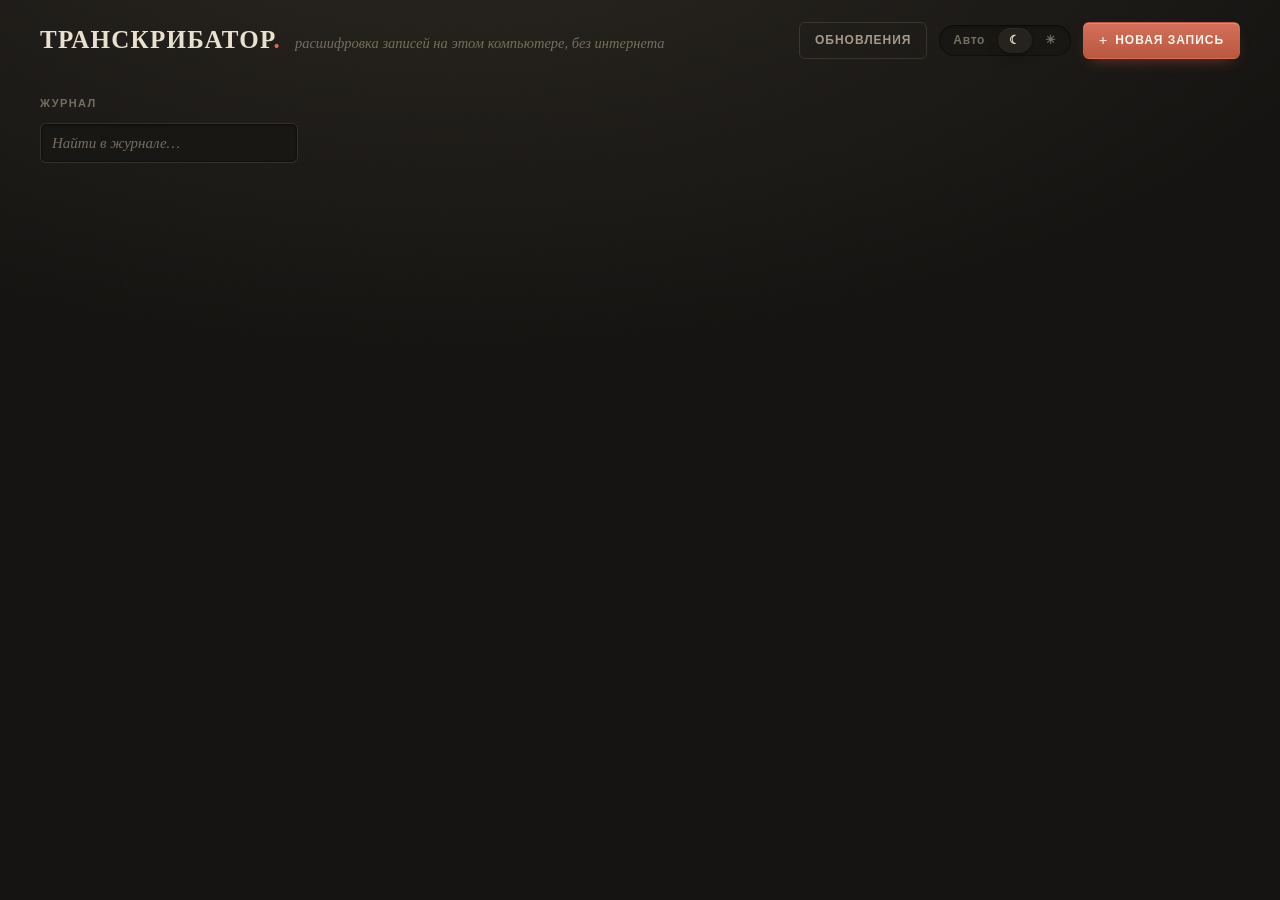
==== app/static/index.html @ 03e6bcd9 "Транскрибатор 1.0 Локальная расшифровка аудио на русском с разделением по говорящим.  - Распознавани" ====
<!doctype html>
<html lang="ru" data-default-theme="dark">
<head>
<meta charset="utf-8">
<meta name="viewport" content="width=device-width, initial-scale=1">
<title>Транскрибатор</title>
<link rel="icon" href="data:image/svg+xml,<svg xmlns='http://www.w3.org/2000/svg' viewBox='0 0 32 32'><rect width='32' height='32' fill='%231f1d19' rx='6'/><text x='16' y='24' font-family='PT Serif,Georgia,serif' font-size='22' font-weight='700' text-anchor='middle' fill='%23d2c9b6'>Т</text><rect x='6' y='27' width='20' height='2' fill='%23d4705a'/></svg>">
<script src="theme.js"></script>
<link rel="stylesheet" href="stenogramma.css">
<style>
/* Стили приложения «Транскрибатор». Общие токены и компоненты — в stenogramma.css (docs/STYLE.md). */
:root { --aside-w: 290px; --layout-pad-l: 18px; --layout-gap: 8px; }

/* ---------- шапка ---------- */
.masthead {
  position: relative; z-index: 2;
  display: flex; align-items: center; justify-content: space-between; gap: 14px; flex-wrap: wrap;
  padding: 22px 40px 18px;
}
.wordmark { display: flex; align-items: baseline; gap: 14px; flex-wrap: wrap; min-width: 0; }
.wordmark b {
  font-family: var(--serif-display); font-weight: 700; font-size: 25px; line-height: 1;
  letter-spacing: .05em; text-transform: uppercase; color: var(--ink-strong);
}
.wordmark b i { font-style: normal; color: var(--accent); }
.wordmark span { color: var(--ink-3); font-style: italic; font-size: 14.5px; }
.mast-actions { display: flex; gap: 12px; align-items: center; flex-wrap: wrap; }

/* ---------- раскладка ---------- */
.layout { position: relative; z-index: 1; display: grid; grid-template-columns: var(--aside-w) minmax(0, 1fr); gap: var(--layout-gap); padding: 0 28px 40px var(--layout-pad-l); }
.layout > * { min-width: 0; }
aside { padding: 14px 10px 30px 22px; position: sticky; top: 0; align-self: start; max-height: 100vh; overflow-y: auto; }
main { padding: 0 0 60px; }
.wrap {
  max-width: var(--measure);
  /* центр листа — по центру экрана, а не правой колонки; если места мало — сразу за журналом */
  margin-left: max(0px, min(calc(50vw - var(--layout-pad-l) - var(--aside-w) - var(--layout-gap) - var(--measure) / 2), calc(100% - var(--measure))));
  margin-right: auto;
}

/* ---------- журнал ---------- */
.aside-head { display: flex; justify-content: space-between; align-items: baseline; margin: 4px 0 10px; color: var(--ink-3); }
.search { width: 100%; padding: 7px 11px; font-size: 15px; margin-bottom: 12px; }
.history-empty { color: var(--ink-3); font-style: italic; padding: 12px 4px; }
.entry {
  display: grid; grid-template-columns: 26px minmax(0, 1fr); gap: 0 6px; width: 100%;
  text-align: left; background: none; border: 1px solid transparent; border-radius: var(--r-sm);
  padding: 9px 10px 9px 8px; margin-bottom: 3px; position: relative; color: var(--ink);
  transition: background .15s, box-shadow .15s;
}
.entry:hover { background: var(--hl); }
.entry .no { font-family: var(--mono); font-size: 11.5px; color: var(--ink-3); padding-top: 3px; }
.entry .t { font-size: 15px; line-height: 1.3; white-space: nowrap; overflow: hidden; text-overflow: ellipsis; color: var(--ink); }
.entry .m { grid-column: 2; font-family: var(--sans); font-size: 12px; color: var(--ink-3); margin-top: 2px; white-space: nowrap; overflow: hidden; text-overflow: ellipsis; }
.entry.active { background: var(--sheet); border-color: var(--rule); box-shadow: var(--shadow-raised); }
.entry.active .no { color: var(--accent); }
.entry.active .t { color: var(--ink-strong); font-weight: 700; }
.entry .m .st-err { color: var(--accent); }
.entry .m .st-run { color: var(--ink-2); }
.entry .groove { grid-column: 2; height: 3px; margin-top: 7px; }

/* ---------- приём файлов ---------- */
.drop {
  border: 1.5px dashed var(--rule-2); border-radius: var(--r); background: var(--sunken); box-shadow: var(--shadow-inset);
  padding: 40px 28px 36px; cursor: pointer; text-align: center; transition: border-color .15s, background .15s;
}
.drop:hover, .drop.over { border-color: color-mix(in srgb, var(--accent) 55%, transparent); background: color-mix(in srgb, var(--sunken) 100%, var(--accent) 5%); }
.drop .big { font-family: var(--serif-display); font-size: 22px; line-height: 1.25; color: var(--ink-strong); }
.drop .big em { color: var(--accent); font-style: italic; }
.drop .formats { font-family: var(--mono); font-size: 12px; color: var(--ink-3); margin-top: 10px; }
.files { list-style: none; margin: 0; padding: 0; }
.files li { display: grid; grid-template-columns: 22px minmax(0, 1fr) auto auto; gap: 10px; align-items: baseline; border-bottom: 1px solid var(--rule); padding: 9px 4px; }
.files li .i { font-family: var(--mono); font-size: 12px; color: var(--accent); }
.files li .n { overflow: hidden; text-overflow: ellipsis; white-space: nowrap; }
.files li .s { font-family: var(--mono); font-size: 12px; color: var(--ink-3); }
.files li button { border: 0; background: none; color: var(--ink-3); font-size: 20px; line-height: 1; padding: 0 2px; }
.files li button:hover { color: var(--accent); }
.form { display: grid; grid-template-columns: repeat(3, minmax(0, 1fr)); gap: 18px; margin: 28px 0 10px; }
.go-row { display: flex; gap: 18px; align-items: center; flex-wrap: wrap; margin-top: 26px; }
.go-row .groove { flex: 1; min-width: 160px; }

/* ---------- документ ---------- */
.title-input {
  width: 100%; border: 0; border-bottom: 1px dashed transparent; background: none; outline: none; padding: 0 0 2px;
  font-family: var(--serif-display); font-size: 33px; font-weight: 700; line-height: 1.18; color: var(--ink-strong);
  text-overflow: ellipsis; border-radius: 0;
}
.title-input:hover { border-bottom-color: var(--rule-2); }
.title-input:focus { border-bottom-color: color-mix(in srgb, var(--accent) 60%, transparent); }
.meta { display: flex; flex-wrap: wrap; gap: 2px 0; margin: 10px 0 22px; color: var(--ink-3); font-family: var(--sans); font-size: 13px; }
.meta span { overflow-wrap: anywhere; }
.meta span + span::before { content: "·"; margin: 0 9px; opacity: .7; }
.toolbar { display: flex; flex-wrap: wrap; gap: 10px 12px; align-items: center; padding: 0 0 16px; border-bottom: 1px solid var(--rule); }
.grow { flex: 1; }
.confirm { display: inline-flex; flex-wrap: wrap; gap: 8px; align-items: center; color: var(--accent); font-style: italic; }

/* плеер — отдельная плашка */
.player {
  position: sticky; top: 12px; z-index: 5; margin: 18px 0 6px;
  display: grid; grid-template-columns: auto auto minmax(0, 1fr); gap: 14px; align-items: center;
  padding: 10px 16px 10px 10px; border-radius: var(--r);
  background: color-mix(in srgb, var(--sheet-2) 92%, transparent);
  -webkit-backdrop-filter: blur(8px); backdrop-filter: blur(8px);
  border: 1px solid var(--rule); box-shadow: var(--shadow-raised);
}
.play {
  width: 36px; height: 36px; border-radius: 50%; padding: 0; display: grid; place-items: center;
  border: 0; color: var(--on-accent); background: linear-gradient(180deg, var(--accent), var(--accent-2));
  box-shadow: 0 1px 0 rgba(255, 255, 255, .2) inset, 0 4px 10px -4px rgba(0, 0, 0, .5);
}
.play:hover { filter: brightness(1.08); }
.play svg { display: block; transform: translateX(1px); }
.ptime { font-family: var(--mono); font-size: 12.5px; color: var(--ink-2); white-space: nowrap; }
.track { position: relative; height: 22px; cursor: pointer; touch-action: none; }
.track .groove { position: absolute; left: 0; right: 0; top: calc(50% - 3px); }
.track .groove > .fill { transition: none; }
.track .head {
  position: absolute; top: calc(50% - 7px); width: 14px; height: 14px; border-radius: 50%; left: 0; transform: translateX(-7px);
  background: var(--ink-strong); box-shadow: 0 1px 4px rgba(0, 0, 0, .45);
}

/* действующие лица */
.cast { margin: 16px 0 6px; padding: 16px 18px; }
.cast > .smallcaps { color: var(--ink-3); margin-bottom: 10px; }
.cast-list { display: flex; flex-wrap: wrap; gap: 8px 10px; }
.person .mark { font-family: var(--mono); font-size: 11.5px; font-weight: 700; flex: 0 0 auto; }
.person input {
  border: 0; border-bottom: 1px dotted transparent; background: none; outline: none; padding: 0;
  font-family: var(--sans); font-weight: 700; font-size: 12.5px; letter-spacing: .08em; text-transform: uppercase;
  min-width: 0; max-width: 100%; text-overflow: ellipsis; border-radius: 0; color: inherit;
}
.person input::placeholder { color: inherit; opacity: .85; }
.person input:hover { border-bottom-color: currentColor; }
.person input:focus { border-bottom: 1px solid currentColor; }
.person .share { font-family: var(--mono); font-size: 11px; color: var(--ink-3); white-space: nowrap; flex: 0 0 auto; }
.cast-foot { display: flex; flex-wrap: wrap; gap: 10px 18px; align-items: center; justify-content: space-between; margin-top: 14px; }
.cast-foot .note { font-size: 13.5px; }
.recount { display: inline-flex; flex-wrap: wrap; gap: 8px; align-items: center; font-family: var(--sans); font-size: 13.5px; color: var(--ink-2); }
.recount select.control { padding: 4px 24px 4px 9px; font-family: var(--mono); font-size: 13px; background-position: calc(100% - 13px) 55%, calc(100% - 9px) 55%; background-size: 4px 4px; }

/* протокол */
.transcript { padding-top: 10px; }
.turn { display: grid; grid-template-columns: 70px minmax(0, 1fr); gap: 0 18px; padding: 12px 12px 12px 0; margin: 0 -12px; border-radius: var(--r-sm); position: relative; transition: background .2s; }
.turn + .turn { box-shadow: 0 -1px 0 var(--rule); }
.turn:hover { background: var(--hl); }
.turn time { font-family: var(--mono); font-size: 12px; color: var(--ink-3); padding-top: 5px; cursor: pointer; text-align: right; white-space: nowrap; }
.turn time:hover { color: var(--accent); }
.turn .who { font-family: var(--sans); font-weight: 700; font-size: 11.5px; letter-spacing: .12em; text-transform: uppercase; margin-bottom: 3px; overflow-wrap: anywhere; }
.turn .txt { font-size: 17px; line-height: 1.66; white-space: pre-wrap; overflow-wrap: anywhere; color: var(--ink); }
.turn.playing { background: var(--accent-soft); box-shadow: none; }
.turn.playing + .turn { box-shadow: none; }
.turn.playing time { color: var(--accent); }
.no-ts .turn { grid-template-columns: minmax(0, 1fr); padding-left: 12px; }
.no-ts .turn time { display: none; }
.empty { color: var(--ink-3); font-style: italic; padding: 24px 0; }

/* состояние обработки */
.status { padding: 26px 0 6px; border-top: 1px solid var(--rule); }
.status .stage { font-family: var(--serif-display); font-size: 24px; color: var(--ink-strong); }
.status .pct { font-family: var(--mono); font-size: 40px; line-height: 1; color: var(--accent); margin: 18px 0 14px; }
.status .groove { height: 8px; max-width: 520px; }
.status .hint { font-style: italic; color: var(--ink-3); margin-top: 14px; }
.status .err { font-family: var(--mono); font-size: 13px; color: var(--accent); white-space: pre-wrap; overflow-wrap: anywhere; border-radius: var(--r-sm); background: var(--accent-soft); padding: 10px 14px; margin: 16px 0; }

/* ---------- окно обновлений ---------- */
.upd-version { font-family: var(--sans); font-size: 13px; color: var(--ink-3); margin-top: 6px; overflow-wrap: anywhere; }
.upd-summary { font-family: var(--sans); font-size: 13.5px; color: var(--ink-2); margin: 6px 0 12px; }
.changes { list-style: none; margin: 0; padding: 0; }
.changes li { padding: 12px 0; border-top: 1px solid var(--rule); }
.changes li:first-child { border-top: 0; }
.changes .c-subj { color: var(--ink-strong); font-weight: 700; overflow-wrap: anywhere; }
.changes .c-meta { font-family: var(--mono); font-size: 11.5px; color: var(--ink-3); margin-top: 2px; }
.changes .c-body { color: var(--ink-2); font-size: 15px; white-space: pre-wrap; overflow-wrap: anywhere; margin-top: 6px; }
.upd-state { font-style: italic; color: var(--ink-2); padding: 10px 0; }
.upd-state.big { font-family: var(--serif-display); font-style: normal; font-size: 20px; color: var(--ink-strong); }

/* ---------- узкие экраны ---------- */
@media (max-width: 900px) {
  .masthead { padding: 16px 16px 12px; }
  .wordmark b { font-size: 21px; }
  .layout { grid-template-columns: minmax(0, 1fr); gap: 4px; padding: 0 10px 30px; }
  aside { position: static; padding: 6px 6px 10px; max-height: 36vh; overflow-y: auto; }
  .wrap { margin: 0 auto; }
  .title-input { font-size: 25px; }
  .form { grid-template-columns: minmax(0, 1fr); gap: 14px; }
  .turn { grid-template-columns: 52px minmax(0, 1fr); gap: 0 12px; }
  .turn .txt { font-size: 16px; }
  .player { top: 6px; padding: 8px 12px 8px 8px; gap: 10px; }
  .cast { padding: 14px 12px; }
}
</style>
</head>
<body>
<header class="masthead">
  <div class="wordmark">
    <b>Транскрибатор<i>.</i></b>
    <span>расшифровка записей на этом компьютере, без интернета</span>
  </div>
  <div class="mast-actions">
    <button class="btn quiet" id="updBtn" title="Проверить обновления">Обновления<span class="dot" id="updDot" hidden></span></button>
    <div class="theme-switch" role="group" aria-label="Тема оформления"><button data-theme-set="auto" title="Как в системе">Авто</button><button data-theme-set="dark" title="Тёмная тема">☾</button><button data-theme-set="light" title="Светлая тема">☀</button></div>
    <button class="btn solid" id="newBtn"><span class="arrow">+</span>Новая запись</button>
  </div>
</header>
<div class="layout">
  <aside>
    <div class="aside-head"><span class="smallcaps">Журнал</span><span class="mono" id="count" style="font-size:12px"></span></div>
    <input class="search control" id="search" placeholder="Найти в журнале…">
    <div id="history"></div>
  </aside>
  <main id="main"></main>
</div>
<div class="toast" id="toast"></div>
<div class="modal-backdrop" id="updModal" hidden>
  <div class="modal" role="dialog" aria-modal="true" aria-labelledby="updTitle">
    <div class="modal-head"><div class="kicker smallcaps">Обновление приложения</div><h2 id="updTitle">Что нового</h2><div class="upd-version" id="updVersion"></div></div>
    <div class="modal-body" id="updBody"></div>
    <div class="modal-foot" id="updFoot"></div>
  </div>
</div>

<script>
const $ = (s, el = document) => el.querySelector(s);
const esc = s => String(s ?? "").replace(/[&<>"']/g, c => ({"&":"&amp;","<":"&lt;",">":"&gt;",'"':"&quot;","'":"&#39;"}[c]));
const COLORS = n => `var(--c${((n - 1) % 8) + 1})`;
const state = { jobs: [], current: null, job: null, files: [], showTs: true, showSpk: true, config: null };

/* ошибки JavaScript отправляем в серверный лог (data/logs/app.log) */
function reportError(message, source, stack) {
  try { fetch("/api/client-log", { method: "POST", headers: { "Content-Type": "application/json" }, body: JSON.stringify({ message: String(message), source: source || location.href, stack: stack || "" }) }); } catch {}
}
window.addEventListener("error", e => reportError(e.message, `${e.filename}:${e.lineno}:${e.colno}`, e.error?.stack));
window.addEventListener("unhandledrejection", e => reportError(e.reason?.message || e.reason, "promise", e.reason?.stack));

/* ---------------- форматирование ---------------- */
function fmtTime(sec) {
  sec = Math.floor(sec || 0);
  const h = Math.floor(sec / 3600), m = Math.floor(sec % 3600 / 60), s = sec % 60;
  const p = n => String(n).padStart(2, "0");
  return h ? `${h}:${p(m)}:${p(s)}` : `${p(m)}:${p(s)}`;
}
function fmtDur(sec) {
  if (!sec) return "";
  const m = Math.round(sec / 60);
  if (sec < 60) return `${Math.round(sec)} с`;
  return m < 60 ? `${m} мин` : `${Math.floor(m / 60)} ч ${m % 60} мин`;
}
function fmtDate(ts) {
  const d = new Date(ts * 1000), now = new Date();
  const time = d.toLocaleTimeString("ru-RU", { hour: "2-digit", minute: "2-digit" });
  if (d.toDateString() === now.toDateString()) return `сегодня, ${time}`;
  return d.toLocaleDateString("ru-RU", { day: "numeric", month: "short", year: d.getFullYear() === now.getFullYear() ? undefined : "numeric" }) + `, ${time}`;
}
function plural(n, one, few, many) {
  const m10 = n % 10, m100 = n % 100;
  if (m10 === 1 && m100 !== 11) return one;
  if (m10 >= 2 && m10 <= 4 && (m100 < 12 || m100 > 14)) return few;
  return many;
}
const STAGES = { "": "В очереди", decode: "Чтение файла", transcribe: "Распознавание речи", diarize: "Разделение по голосам", done: "Готово" };
function statusHtml(j) {
  if (j.status === "queued") return `<span class="st-run">в очереди${j.queue_pos > 1 ? ` (${j.queue_pos}-я)` : ""}</span>`;
  if (j.status === "processing") return `<span class="st-run">${esc((STAGES[j.stage] || "обработка").toLowerCase())} · ${Math.round(j.progress * 100)}%</span>`;
  if (j.status === "error") return `<span class="st-err">ошибка</span>`;
  return [fmtDur(j.duration), j.speakers ? `${j.speakers} ${plural(j.speakers, "голос", "голоса", "голосов")}` : ""].filter(Boolean).join(" · ");
}
function toast(msg) {
  const t = $("#toast"); t.textContent = msg; t.classList.add("show");
  clearTimeout(t._h); t._h = setTimeout(() => t.classList.remove("show"), 2400);
}
async function api(path, opts = {}) {
  const r = await fetch(path, opts);
  if (!r.ok) { let m = r.statusText; try { m = (await r.json()).detail || m; } catch {} throw new Error(m); }
  return r.json();
}

/* ---------------- журнал ---------------- */
function renderHistory() {
  const q = $("#search").value.trim().toLowerCase();
  const total = state.jobs.length;
  $("#count").textContent = total ? String(total).padStart(2, "0") : "";
  const list = state.jobs.filter(j => !q || j.title.toLowerCase().includes(q) || j.filename.toLowerCase().includes(q));
  const el = $("#history");
  if (!list.length) { el.innerHTML = `<div class="history-empty">${q ? "Ничего не найдено." : "Пока пусто — расшифровки появятся здесь."}</div>`; return; }
  el.innerHTML = list.map(j => {
    const no = String(total - state.jobs.indexOf(j)).padStart(2, "0");
    const bar = j.status === "processing" ? `<div class="groove"><div class="fill" style="width:${j.progress * 100}%"></div></div>` : "";
    return `<button class="entry ${j.id === state.current ? "active" : ""}" data-id="${j.id}" title="${esc(j.title)}">
      <span class="no">${no}</span><span class="t">${esc(j.title)}</span>
      <span class="m">${statusHtml(j)} · ${fmtDate(j.created)}</span>${bar}
    </button>`;
  }).join("");
}
$("#history").addEventListener("click", e => { const b = e.target.closest(".entry"); if (b) openJob(b.dataset.id); });
$("#search").addEventListener("input", renderHistory);
$("#newBtn").addEventListener("click", () => { state.current = null; state.job = null; history.replaceState(null, "", "#"); renderUpload(); renderHistory(); });

async function refreshJobs() {
  try { state.jobs = await api("/api/jobs"); } catch { return; }
  renderHistory();
  if (state.current) {
    const j = state.jobs.find(x => x.id === state.current);
    if (!j) return;
    if (state.job && state.job.status !== "done" && j.status === "done") return openJob(j.id, true);
    if (state.job && state.job.status !== "done") { Object.assign(state.job, j); renderJob(); }
  }
}
setInterval(() => { if (state.jobs.some(j => j.status === "queued" || j.status === "processing")) refreshJobs(); }, 1500);

/* ---------------- новая запись ---------------- */
function renderUpload() {
  const models = (state.config?.models || []).map(m => `<option value="${m.id}" ${m.id === state.config.default_model ? "selected" : ""}>${esc(m.label)}</option>`).join("");
  const spk = [`<option value="0">Автоматически</option>`, `<option value="1">Один — без разделения</option>`]
    .concat([2,3,4,5,6,7,8,9,10].map(n => `<option value="${n}">${n}</option>`)).join("");
  $("#main").innerHTML = `<div class="wrap sheet">
    <div class="kicker smallcaps">Новая расшифровка</div>
    <h1>Положите запись — получите стенограмму</h1>
    <p class="lede">Речь распознаётся и делится по голосам прямо на этом Mac. Файлы никуда не уходят.</p>
    <div class="drop" id="drop">
      <div class="big">Перетащите файлы сюда <em>или выберите</em></div>
      <div class="formats">m4a · mp3 · wav · ogg · opus · flac · aac · mp4 · mov</div>
      <input type="file" id="fileInput" multiple accept="audio/*,video/*,.m4a,.opus,.ogg,.amr,.wma,.mkv,.webm" hidden>
    </div>
    <ul class="files" id="files"></ul>
    <div class="form">
      <label class="field"><span class="smallcaps">Язык</span>
        <select class="control" id="lang"><option value="ru">Русский</option><option value="">Определить автоматически</option><option value="en">Английский</option><option value="uk">Украинский</option><option value="kk">Казахский</option><option value="de">Немецкий</option></select>
      </label>
      <label class="field"><span class="smallcaps">Сколько голосов</span>
        <select class="control" id="spk">${spk}</select>
      </label>
      <label class="field"><span class="smallcaps">Модель</span>
        <select class="control" id="model">${models}</select>
      </label>
    </div>
    <div class="note">Если знаете, сколько человек на записи, укажите — голоса разделятся точнее.</div>
    <div class="go-row">
      <button class="btn solid" id="go" disabled>Расшифровать <span class="arrow">→</span></button>
      <div class="groove" id="upbar" hidden><div class="fill"></div></div>
    </div>
  </div>`;
  const drop = $("#drop"), input = $("#fileInput");
  drop.onclick = () => input.click();
  input.onchange = () => { addFiles(input.files); input.value = ""; };
  drop.ondragover = e => { e.preventDefault(); drop.classList.add("over"); };
  drop.ondragleave = () => drop.classList.remove("over");
  drop.ondrop = e => { e.preventDefault(); drop.classList.remove("over"); addFiles(e.dataTransfer.files); };
  $("#go").onclick = upload;
  renderFiles();
}
function addFiles(list) { state.files.push(...list); renderFiles(); }
function renderFiles() {
  const ul = $("#files"); if (!ul) return;
  ul.innerHTML = state.files.map((f, i) => `<li><span class="i">${String(i + 1).padStart(2, "0")}</span><span class="n" title="${esc(f.name)}">${esc(f.name)}</span><span class="s">${(f.size / 1048576).toFixed(1)} МБ</span><button data-i="${i}" title="Убрать">×</button></li>`).join("");
  ul.style.marginTop = state.files.length ? "14px" : "0";
  ul.querySelectorAll("button").forEach(b => b.onclick = () => { state.files.splice(+b.dataset.i, 1); renderFiles(); });
  $("#go").disabled = !state.files.length;
  $("#go").innerHTML = `Расшифровать${state.files.length > 1 ? ` (${state.files.length})` : ""} <span class="arrow">→</span>`;
}
function upload() {
  const fd = new FormData();
  state.files.forEach(f => fd.append("files", f));
  fd.append("language", $("#lang").value);
  fd.append("num_speakers", $("#spk").value);
  fd.append("model", $("#model").value);
  const xhr = new XMLHttpRequest(), bar = $("#upbar");
  bar.hidden = false; $("#go").disabled = true; $("#go").textContent = "Загрузка…";
  xhr.upload.onprogress = e => { if (e.lengthComputable) bar.firstElementChild.style.width = `${e.loaded / e.total * 100}%`; };
  xhr.onload = async () => {
    if (xhr.status !== 200) { toast("Не удалось загрузить: " + xhr.statusText); renderFiles(); bar.hidden = true; return; }
    const { ids } = JSON.parse(xhr.responseText);
    state.files = [];
    await refreshJobs();
    openJob(ids[0]);
  };
  xhr.onerror = () => { toast("Нет связи с сервером"); renderFiles(); bar.hidden = true; };
  xhr.open("POST", "/api/jobs"); xhr.send(fd);
}

/* ---------------- документ ---------------- */
async function openJob(id, keepScroll = false) {
  const scroll = document.scrollingElement.scrollTop;
  state.current = id;
  history.replaceState(null, "", "#" + id);
  renderHistory();
  try { state.job = await api(`/api/jobs/${id}`); } catch (e) { toast(e.message); return; }
  renderJob();
  document.scrollingElement.scrollTop = keepScroll ? scroll : 0;
}
const speakerName = (j, n) => j.names?.[n] || `Спикер ${n}`;
/* соседние реплики с одинаковым именем склеиваются — так вручную объединяют «двух» говорящих */
function mergedTurns(j) {
  const out = [];
  for (const t of j.turns) {
    const name = speakerName(j, t.speaker), prev = out[out.length - 1];
    if (prev && prev.name === name) { prev.end = t.end; prev.text += " " + t.text; }
    else out.push({ ...t, name, color: null });
  }
  const colorOf = {};
  for (const t of out) t.color = colorOf[t.name] ??= COLORS(t.speaker);
  return out;
}
function turnsHtml(j, showWho) {
  return mergedTurns(j).map(t => `<div class="turn" data-start="${t.start}" data-end="${t.end}">
      <time data-t="${t.start}" title="Слушать с этого места">${fmtTime(t.start)}</time>
      <div>${showWho ? `<div class="who" style="color:${t.color}">${esc(t.name)}</div>` : ""}<div class="txt">${esc(t.text)}</div></div>
    </div>`).join("") || `<div class="empty">Речь на записи не обнаружена.</div>`;
}
const fitCh = v => `${Math.min(Math.max((v || "").length, 9) + 2, 34)}ch`;
const txtUrl = j => `/api/jobs/${j.id}/txt?timestamps=${state.showTs ? 1 : 0}&speakers=${state.showSpk ? 1 : 0}`;
const ICON_PLAY = `<svg width="12" height="14" viewBox="0 0 12 14"><path d="M1 1l10 6-10 6z" fill="currentColor"/></svg>`;
const ICON_PAUSE = `<svg width="12" height="14" viewBox="0 0 12 14"><path d="M1 1h3.5v12H1zM7.5 1H11v12H7.5z" fill="currentColor"/></svg>`;

function renderJob() {
  const j = state.job; if (!j) return;
  const modelLabel = j.model === "large-v3-turbo" ? "large-v3 turbo" : "large-v3";
  const head = `<div class="kicker smallcaps">${j.status === "done" ? "Стенограмма" : j.status === "error" ? "Ошибка" : "В работе"}</div>
    <input class="title-input" id="title" value="${esc(j.title)}" title="${esc(j.title)} — нажмите, чтобы переименовать">
    <div class="meta"><span>${esc(j.filename)}</span><span>${fmtDate(j.created)}</span>${j.duration ? `<span>${fmtTime(j.duration)}</span>` : ""}${j.status === "done" ? `<span>Whisper ${modelLabel}</span><span>расшифровано за ${fmtDur(j.elapsed) || "—"}</span>` : ""}</div>`;

  if (j.status !== "done") {
    const pct = Math.round((j.progress || 0) * 100);
    const body = j.status === "error"
      ? `<div class="stage">Не удалось расшифровать файл</div><div class="err">${esc(j.error)}</div>
         <div class="go-row" style="margin-top:8px"><button class="btn solid" id="retry">Повторить</button><button class="btn danger" id="del">Удалить</button></div>`
      : `<div class="stage">${j.status === "queued" ? "Ждёт своей очереди" : esc(STAGES[j.stage] || "Обработка")}</div>
         <div class="pct">${j.status === "queued" ? "—" : String(pct).padStart(2, "0") + "%"}</div>
         <div class="groove"><div class="fill" style="width:${j.status === "queued" ? 0 : pct}%"></div></div>
         <div class="hint">${j.status === "queued" ? "Начнётся после текущих задач." : "Вкладку можно закрыть — обработка продолжится."}</div>`;
    $("#main").innerHTML = `<div class="wrap sheet">${head}<div class="status">${body}</div></div>`;
    bindTitle();
    if ($("#retry")) $("#retry").onclick = async () => { await api(`/api/jobs/${j.id}/retry`, { method: "POST" }); await refreshJobs(); openJob(j.id); };
    if ($("#del")) $("#del").onclick = () => deleteJob(true);
    return;
  }

  const speakers = [...new Set(j.turns.map(t => t.speaker))].sort((a, b) => a - b);
  const showWho = speakers.length > 1 || !!j.names?.["1"];
  const talk = {};
  for (const t of j.turns) talk[t.speaker] = (talk[t.speaker] || 0) + (t.end - t.start);
  const totalTalk = Object.values(talk).reduce((a, b) => a + b, 0) || 1;
  const byTalk = [...speakers].sort((a, b) => talk[b] - talk[a]);
  const fmtShare = sec => sec >= 60 ? `${Math.round(sec / 60)} мин` : `${Math.max(1, Math.round(sec))} с`;
  const spkOpts = [`<option value="0">авто</option>`].concat([1,2,3,4,5,6,7,8,9,10,12,15].map(n => `<option value="${n}" ${n === speakers.length ? "selected" : ""}>${n}</option>`)).join("");
  const cast = `<div class="cast inset">
      <div class="smallcaps">Действующие лица${speakers.length > 1 ? ` · ${speakers.length}` : ""}</div>
      ${showWho ? `<div class="cast-list">${byTalk.map(n => `<label class="chip person ${talk[n] / totalTalk < 0.02 ? "dim" : ""}" style="color:${COLORS(n)}"><span class="mark">${String(n).padStart(2, "0")}</span><input data-n="${n}" value="${esc(j.names?.[n] || "")}" placeholder="Спикер ${n}" style="width:${fitCh(j.names?.[n])}" title="Нажмите, чтобы вписать имя"><span class="share" title="Сколько говорит">${fmtShare(talk[n])}</span></label>`).join("")}</div>` : ""}
      <div class="cast-foot">
        <span class="note">${showWho ? "Один человек под двумя номерами? Дайте им одно имя — реплики объединятся." : "Записан один голос."}</span>
        <span class="recount">Пересчитать с <select class="control" id="recountN" title="Сколько человек на записи">${spkOpts}</select> голосами <button class="btn quiet" id="recount">Пересчитать</button></span>
      </div>
    </div>`;
  const turns = turnsHtml(j, showWho);

  $("#main").innerHTML = `<div class="wrap sheet">${head}
    <div class="toolbar">
      <a class="btn solid" id="dl" href="${txtUrl(j)}" download>Скачать TXT <span class="arrow">↓</span></a>
      <button class="btn" id="copy">Копировать</button>
      <label class="chk"><input type="checkbox" id="ts" ${state.showTs ? "checked" : ""}>таймкоды</label>
      <label class="chk"><input type="checkbox" id="spkOpt" ${state.showSpk ? "checked" : ""}>имена</label>
      <span class="grow"></span>
      <span id="delWrap"><button class="btn danger" id="del">Удалить</button></span>
    </div>
    ${j.warning ? `<div class="notice">${esc(j.warning)}</div>` : ""}
    <div class="player">
      <button class="play" id="play" title="Слушать (пробел)">${ICON_PLAY}</button>
      <span class="ptime" id="ptime">00:00 / ${fmtTime(j.duration)}</span>
      <div class="track" id="track" title="Перемотать"><div class="groove"><div class="fill"></div></div><div class="head"></div></div>
      <audio id="audio" preload="metadata" src="/api/jobs/${j.id}/audio"></audio>
    </div>
    ${cast}
    <div class="transcript ${state.showTs ? "" : "no-ts"}" id="transcript">${turns}</div>
  </div>`;
  bindTitle();

  const audio = $("#audio"), track = $("#track");
  const dur = () => (isFinite(audio.duration) && audio.duration) || j.duration || 1;
  const paint = () => {
    const f = Math.min(audio.currentTime / dur(), 1) * 100;
    track.querySelector(".fill").style.width = f + "%";
    track.querySelector(".head").style.left = f + "%";
    $("#ptime").textContent = `${fmtTime(audio.currentTime)} / ${fmtTime(dur())}`;
  };
  $("#play").onclick = () => audio.paused ? audio.play() : audio.pause();
  audio.onplay = () => { $("#play").innerHTML = ICON_PAUSE; };
  audio.onpause = () => { $("#play").innerHTML = ICON_PLAY; };
  audio.onloadedmetadata = paint;
  audio.onerror = () => reportError("Не удалось загрузить аудио", audio.src);
  const seek = e => { const r = track.getBoundingClientRect(); audio.currentTime = Math.max(0, Math.min(1, (e.clientX - r.left) / r.width)) * dur(); paint(); };
  track.onpointerdown = e => { seek(e); track.setPointerCapture(e.pointerId); track.onpointermove = seek; };
  track.onpointerup = () => { track.onpointermove = null; };

  $("#transcript").addEventListener("click", e => {
    const t = e.target.closest("time"); if (!t) return;
    audio.currentTime = +t.dataset.t; audio.play();
  });
  let turnEls = [...document.querySelectorAll(".turn")];
  let last = null;
  audio.ontimeupdate = () => {
    paint();
    const now = audio.currentTime;
    const el = turnEls.find(x => now >= +x.dataset.start && now < +x.dataset.end + 0.3);
    if (el !== last) { last?.classList.remove("playing"); el?.classList.add("playing"); last = el; }
  };
  document.querySelectorAll(".person input").forEach(inp => {
    inp.oninput = () => {
      inp.style.width = fitCh(inp.value);
      j.names = { ...j.names, [inp.dataset.n]: inp.value.trim() };
      clearTimeout(inp._r); inp._r = setTimeout(() => {
        $("#transcript").innerHTML = turnsHtml(j, showWho);
        turnEls = [...document.querySelectorAll(".turn")]; last = null;
      }, 250);
      clearTimeout(inp._h); inp._h = setTimeout(() => api(`/api/jobs/${j.id}`, { method: "PATCH", headers: { "Content-Type": "application/json" }, body: JSON.stringify({ names: j.names }) }), 400);
    };
  });
  $("#ts").onchange = e => {
    state.showTs = e.target.checked; try { localStorage.setItem("showTs", state.showTs ? "1" : "0"); } catch {}
    $("#transcript").classList.toggle("no-ts", !state.showTs); $("#dl").href = txtUrl(j);
  };
  $("#spkOpt").onchange = e => { state.showSpk = e.target.checked; try { localStorage.setItem("showSpk", state.showSpk ? "1" : "0"); } catch {} $("#dl").href = txtUrl(j); };
  $("#copy").onclick = async () => {
    try {
      const text = await (await fetch(txtUrl(j))).text();
      await navigator.clipboard.writeText(text); toast("Текст скопирован");
    } catch (e) { toast("Не удалось скопировать: " + e.message); reportError(e.message, "copy", e.stack); }
  };
  $("#del").onclick = () => deleteJob(false);
  $("#recount").onclick = async () => {
    const n = +$("#recountN").value;
    try {
      await api(`/api/jobs/${j.id}/retry`, { method: "POST", headers: { "Content-Type": "application/json" }, body: JSON.stringify({ num_speakers: n }) });
    } catch (e) { return toast(e.message); }
    toast(n ? `Пересчёт с ${n} ${plural(n, "голосом", "голосами", "голосами")} запущен` : "Пересчёт с автоопределением запущен");
    await refreshJobs(); openJob(j.id);
  };
}
/* пробел — пауза/воспроизведение, если фокус не в поле ввода */
document.addEventListener("keydown", e => {
  if (e.code !== "Space" || !$("#updModal").hidden || ["INPUT", "SELECT", "TEXTAREA", "BUTTON"].includes(document.activeElement?.tagName)) return;
  const a = $("#audio"); if (!a) return;
  e.preventDefault(); a.paused ? a.play() : a.pause();
});
function bindTitle() {
  const el = $("#title"); if (!el) return;
  el.onkeydown = e => { if (e.key === "Enter") el.blur(); };
  el.onchange = async () => {
    state.job.title = el.value.trim() || "Без названия";
    await api(`/api/jobs/${state.job.id}`, { method: "PATCH", headers: { "Content-Type": "application/json" }, body: JSON.stringify({ title: state.job.title }) });
    refreshJobs();
  };
}
function deleteJob(immediate) {
  const doDelete = async () => {
    try { await api(`/api/jobs/${state.job.id}`, { method: "DELETE" }); } catch (e) { return toast(e.message); }
    state.current = null; state.job = null; history.replaceState(null, "", "#");
    await refreshJobs(); renderUpload(); toast("Запись удалена");
  };
  if (immediate) return doDelete();
  $("#delWrap").innerHTML = `<span class="confirm">Удалить запись и файл?<button class="btn" id="yes">Да</button><button class="btn quiet" id="no">Нет</button></span>`;
  $("#yes").onclick = doDelete;
  $("#no").onclick = () => { $("#delWrap").innerHTML = `<button class="btn danger" id="del">Удалить</button>`; $("#del").onclick = () => deleteJob(false); };
}

/* ---------------- обновления ---------------- */
const upd = { data: null, busy: false };
const fmtIso = iso => iso ? new Date(iso).toLocaleDateString("ru-RU", { day: "numeric", month: "long", year: "numeric" }) : "";
const versionText = v => v && v.hash ? `Установлена версия ${v.hash} от ${fmtIso(v.date)}` : "";

async function checkUpdates(force) {
  try { upd.data = await api(`/api/update/check${force ? "?force=1" : ""}`); }
  catch (e) { upd.data = { available: false, reason: e.message }; }
  $("#updDot").hidden = !(upd.data.available && upd.data.behind > 0);
  $("#updBtn").title = upd.data.behind > 0 ? `Доступно обновление (${upd.data.behind})` : "Проверить обновления";
  return upd.data;
}
function closeUpdates() { if (!upd.busy) $("#updModal").hidden = true; }
function updFoot(html) { $("#updFoot").innerHTML = html; }

async function openUpdates() {
  $("#updModal").hidden = false;
  $("#updTitle").textContent = "Что нового";
  $("#updVersion").textContent = "";
  $("#updBody").innerHTML = `<div class="upd-state">Проверяю обновления на GitHub…</div>`;
  updFoot(`<button class="btn quiet" data-close>Закрыть</button>`);
  renderUpdates(await checkUpdates(true));
}
function renderUpdates(d) {
  $("#updVersion").textContent = versionText(d.current);
  if (!d.available) {
    $("#updTitle").textContent = "Обновление недоступно";
    $("#updBody").innerHTML = `<div class="notice">${esc(d.reason)}</div>`;
    return updFoot(`<button class="btn" data-close>Закрыть</button>`);
  }
  const offline = d.offline ? `<div class="notice">${esc(d.offline)}</div>` : "";
  if (!d.behind) {
    $("#updTitle").textContent = d.offline ? "Не удалось проверить" : "Установлена последняя версия";
    $("#updBody").innerHTML = offline || `<div class="upd-state">Новых изменений нет. Проверено только что.</div>`;
    return updFoot(`<button class="btn quiet" id="updRecheck">Проверить ещё раз</button><button class="btn" data-close>Закрыть</button>`);
  }
  $("#updTitle").textContent = `Доступно обновление`;
  const notes = [
    `${d.behind} ${plural(d.behind, "изменение", "изменения", "изменений")}`,
    d.dependencies_changed ? "будут доустановлены библиотеки" : "",
    "приложение перезапустится само",
  ].filter(Boolean).join(" · ");
  const dirty = d.dirty?.length ? `<div class="notice">В папке приложения изменены файлы: ${esc(d.dirty.join(", "))}. Обновление их не перезапишет — сначала сохраните их отдельно или выполните git stash.</div>` : "";
  $("#updBody").innerHTML = `${offline}<div class="upd-summary">${esc(notes)}</div>${dirty}
    <ul class="changes">${d.commits.map(c => `<li><div class="c-subj">${esc(c.subject)}</div>
      <div class="c-meta">${esc(c.hash)} · ${esc(fmtIso(c.date))}</div>${c.body ? `<div class="c-body">${esc(c.body)}</div>` : ""}</li>`).join("")}</ul>`;
  updFoot(`<button class="btn quiet" data-close>Позже</button><button class="btn solid" id="updApply" ${d.dirty?.length ? "disabled" : ""}>Обновить <span class="arrow">→</span></button>`);
}
async function applyUpdate() {
  upd.busy = true;
  const oldVersion = upd.data?.current?.hash;
  $("#updBody").innerHTML = `<div class="upd-state big">Обновляю…</div><div class="upd-state">Скачиваю изменения${upd.data?.dependencies_changed ? " и доустанавливаю библиотеки — это может занять несколько минут" : ""}.</div>`;
  updFoot("");
  let res;
  try {
    res = await api("/api/update/apply", { method: "POST" });
  } catch (e) {
    upd.busy = false;
    $("#updBody").innerHTML = `<div class="notice">${esc(e.message)}</div>`;
    return updFoot(`<button class="btn" data-close>Закрыть</button>`);
  }
  if (!res.restarting) {
    upd.busy = false;
    $("#updBody").innerHTML = `<div class="upd-state">${esc(res.message || "Готово")}</div>`;
    return updFoot(`<button class="btn" data-close>Закрыть</button>`);
  }
  $("#updBody").innerHTML = `<div class="upd-state big">Перезапуск…</div><div class="upd-state">Обновлено до версии ${esc(res.to?.hash || "")}. Страница обновится сама.</div>`;
  // ждём, пока сервер поднимется с новой версией
  const started = Date.now();
  while (Date.now() - started < 120000) {
    await new Promise(r => setTimeout(r, 1200));
    try {
      const h = await (await fetch("/api/health", { cache: "no-store" })).json();
      if (h.ok && h.version && h.version !== oldVersion) { location.reload(); return; }
    } catch {}
  }
  upd.busy = false;
  $("#updBody").innerHTML = `<div class="notice">Сервер не ответил за 2 минуты. Запустите приложение заново — обновление уже установлено. Подробности в data/logs/app.log.</div>`;
  updFoot(`<button class="btn" data-close>Закрыть</button>`);
}
$("#updBtn").onclick = openUpdates;
$("#updModal").addEventListener("click", e => {
  if (e.target === e.currentTarget || e.target.closest("[data-close]")) return closeUpdates();
  if (e.target.closest("#updApply")) return applyUpdate();
  if (e.target.closest("#updRecheck")) return openUpdates();
});
document.addEventListener("keydown", e => { if (e.key === "Escape" && !$("#updModal").hidden) closeUpdates(); });

/* ---------------- старт ---------------- */
(async () => {
  try { state.showTs = localStorage.getItem("showTs") !== "0"; state.showSpk = localStorage.getItem("showSpk") !== "0"; } catch {}
  state.config = await api("/api/config");
  await refreshJobs();
  const id = location.hash.slice(1);
  if (id && state.jobs.some(j => j.id === id)) openJob(id); else renderUpload();
  checkUpdates(false);
})();
</script>
</body>
</html>
---- app/static/stenogramma.css ----
/* ════════════════════════════════════════════════════════════════
   «Стенограмма» — дизайн-система, v1.0
   Мягкая редакционная эстетика: приглушённый «стол», на нём приподнятый
   «лист»; бумага и чернила вместо «продуктового» UI; один тёплый акцент.
   Шрифты ParaType (PT Serif / PT Sans / PT Mono) — встроены в macOS,
   бесплатны (OFL) для Windows/Linux; есть надёжные запасные.
   Документация: docs/STYLE.md. Тема: theme.js (auto | dark | light).
   ════════════════════════════════════════════════════════════════ */

/* ───────── 1. Токены ───────── */
:root {
  --serif: "PT Serif", "Charter", "Georgia", "Times New Roman", serif;
  --serif-display: "PT Serif Caption", "PT Serif", "Georgia", serif;
  --sans: "PT Sans", "Avenir Next", "Segoe UI", -apple-system, "Helvetica Neue", sans-serif;
  --mono: "PT Mono", "Menlo", "Consolas", "Courier New", monospace;
  --measure: 52rem;          /* ширина «листа» */
  --r: 10px;                 /* радиус листа и крупных блоков */
  --r-sm: 6px;               /* радиус кнопок и полей */
}

/* тёмная (по умолчанию): тёплый графит, мягкие светлые чернила */
:root, :root[data-theme="dark"] {
  --desk: #141311; --desk-glow: #2a2620;           /* фон страницы и пятно света */
  --sheet: #1f1d19; --sheet-2: #26231e;            /* лист и выпуклые элементы на нём */
  --sunken: #181714;                               /* утопленные области */
  --ink-strong: #e9e1d0;                           /* заголовки */
  --ink: #d2c9b6;                                  /* основной текст */
  --ink-2: #a39a88;                                /* второстепенный */
  --ink-3: #756d60;                                /* подписи, плейсхолдеры */
  --rule: rgba(210, 201, 182, 0.08); --rule-2: rgba(210, 201, 182, 0.15);
  --accent: #d4705a; --accent-2: #b9573f; --accent-soft: rgba(212, 112, 90, 0.12);
  --on-accent: #fff7ee;
  --hl: rgba(210, 201, 182, 0.05);                 /* наведение, подсветка строки */
  --edge: rgba(255, 255, 255, 0.045);              /* светлая кромка сверху у выпуклых */
  --shadow-sheet: 0 1px 0 var(--edge) inset, 0 24px 60px -24px rgba(0, 0, 0, 0.75), 0 6px 16px -6px rgba(0, 0, 0, 0.5);
  --shadow-raised: 0 1px 0 var(--edge) inset, 0 6px 16px -8px rgba(0, 0, 0, 0.6), 0 1px 2px rgba(0, 0, 0, 0.35);
  --shadow-inset: inset 0 1px 3px rgba(0, 0, 0, 0.45), inset 0 0 0 1px rgba(0, 0, 0, 0.2);
  /* 8 различимых «чернил» для категорий (например, говорящих) */
  --c1: #d99a69; --c2: #88aed4; --c3: #a8c07f; --c4: #cf8dab; --c5: #c9b168; --c6: #86c1b8; --c7: #de8870; --c8: #aa98d0;
  color-scheme: dark;
}

/* светлая: льняная бумага, графитовые чернила */
:root[data-theme="light"] {
  --desk: #e4ddcf; --desk-glow: #f1ebe0;
  --sheet: #f6f2ea; --sheet-2: #efe9de; --sunken: #ebe5d8;
  --ink-strong: #26221c; --ink: #3a342c; --ink-2: #625a4d; --ink-3: #928878;
  --rule: rgba(58, 52, 44, 0.09); --rule-2: rgba(58, 52, 44, 0.17);
  --accent: #b5533d; --accent-2: #9c4230; --accent-soft: rgba(181, 83, 61, 0.09);
  --on-accent: #fff7ee;
  --hl: rgba(58, 52, 44, 0.04);
  --edge: rgba(255, 255, 255, 0.8);
  --shadow-sheet: 0 1px 0 var(--edge) inset, 0 26px 60px -28px rgba(80, 62, 35, 0.35), 0 6px 16px -8px rgba(80, 62, 35, 0.18);
  --shadow-raised: 0 1px 0 var(--edge) inset, 0 5px 14px -8px rgba(80, 62, 35, 0.35), 0 1px 2px rgba(80, 62, 35, 0.12);
  --shadow-inset: inset 0 1px 3px rgba(80, 62, 35, 0.16), inset 0 0 0 1px rgba(80, 62, 35, 0.06);
  --c1: #a2552a; --c2: #36628f; --c3: #58762e; --c4: #954069; --c5: #856614; --c6: #2e7a70; --c7: #b04a2e; --c8: #684f99;
  color-scheme: light;
}

/* ───────── 2. Основа: «стол» ───────── */
* { box-sizing: border-box; }
html, body { margin: 0; }
body {
  background: radial-gradient(1400px 700px at 35% -15%, var(--desk-glow), transparent 70%), var(--desk);
  background-attachment: fixed;
  color: var(--ink);
  font: 16px/1.6 var(--serif);
  -webkit-font-smoothing: antialiased;
  font-kerning: normal;
  min-height: 100vh;
}
/* зерно бумаги — едва заметный шум поверх стола */
body::before {
  content: ""; position: fixed; inset: 0; pointer-events: none; z-index: 0; opacity: .6;
  background-image: url("data:image/svg+xml,<svg xmlns='http://www.w3.org/2000/svg' width='160' height='160'><filter id='n'><feTurbulence type='fractalNoise' baseFrequency='.85' numOctaves='2' stitchTiles='stitch'/><feColorMatrix values='0 0 0 0 0.5  0 0 0 0 0.45  0 0 0 0 0.4  0 0 0 .045 0'/></filter><rect width='160' height='160' filter='url(%23n)'/></svg>");
}
button, input, select, textarea { font: inherit; color: inherit; }
button { cursor: pointer; }
::selection { background: var(--accent-soft); color: var(--ink-strong); }
:focus-visible { outline: 2px solid color-mix(in srgb, var(--accent) 70%, transparent); outline-offset: 2px; }
.st-no-anim *, .st-no-anim *::before, .st-no-anim *::after { transition: none !important; }   /* см. theme.js */

/* ───────── 3. Типографика ───────── */
h1, h2, h3 { font-family: var(--serif-display); font-weight: 700; color: var(--ink-strong); margin: 0 0 .4em; }
h1 { font-size: 36px; line-height: 1.12; }
h2 { font-size: 24px; line-height: 1.2; }
h3 { font-size: 19px; line-height: 1.3; }
.smallcaps { font-family: var(--sans); font-size: 11px; letter-spacing: .13em; text-transform: uppercase; font-weight: 700; }
.kicker { color: var(--accent); margin-bottom: 10px; }              /* надзаголовок: <div class="kicker smallcaps"> */
.lede { font-style: italic; color: var(--ink-2); font-size: 17.5px; margin: 0 0 26px; }
.note { font-style: italic; color: var(--ink-3); font-size: 14.5px; }
.mono { font-family: var(--mono); font-variant-numeric: tabular-nums; }
.muted { color: var(--ink-3); }

/* ───────── 4. Поверхности (глубина) ───────── */
.sheet { background: var(--sheet); border-radius: var(--r); box-shadow: var(--shadow-sheet); padding: 38px 52px 56px; }
.raised { background: var(--sheet-2); border: 1px solid var(--rule); border-radius: var(--r); box-shadow: var(--shadow-raised); }
.inset { background: var(--sunken); border-radius: var(--r); box-shadow: var(--shadow-inset); }
.rule { border: 0; border-top: 1px solid var(--rule); margin: 18px 0; }

/* ───────── 5. Кнопки ───────── */
.btn {
  display: inline-flex; align-items: center; gap: 8px; flex: 0 0 auto; max-width: 100%;
  padding: 8px 15px; border-radius: var(--r-sm);
  border: 1px solid var(--rule-2);
  background: linear-gradient(180deg, color-mix(in srgb, var(--sheet-2) 100%, white 3%), var(--sheet-2));
  color: var(--ink); box-shadow: var(--shadow-raised);
  font-family: var(--sans); font-size: 12px; font-weight: 700; letter-spacing: .08em; text-transform: uppercase;
  text-decoration: none; white-space: nowrap; overflow: hidden; text-overflow: ellipsis;
  transition: background .15s, color .15s, border-color .15s, box-shadow .15s, transform .08s;
}
.btn:hover { border-color: color-mix(in srgb, var(--ink-3) 70%, transparent); color: var(--ink-strong); }
.btn:active { transform: translateY(1px); box-shadow: var(--shadow-inset); }
.btn.solid {                                                         /* главное действие — одно на экран */
  border-color: transparent; color: var(--on-accent);
  background: linear-gradient(180deg, var(--accent), var(--accent-2));
  box-shadow: 0 1px 0 rgba(255, 255, 255, .18) inset, 0 6px 16px -8px color-mix(in srgb, var(--accent-2) 80%, black), 0 1px 2px rgba(0, 0, 0, .25);
}
.btn.solid:hover { filter: brightness(1.07); color: #fff; }
.btn.solid:disabled { filter: saturate(.3); opacity: .5; cursor: default; }
.btn.quiet { background: transparent; box-shadow: none; color: var(--ink-2); }   /* второстепенное */
.btn.quiet:hover { background: var(--hl); }
.btn.danger { background: none; border-color: transparent; box-shadow: none; color: var(--accent); padding-inline: 8px; }
.btn.danger:hover { background: var(--accent-soft); }
.btn .arrow { font-family: var(--serif); font-size: 15px; letter-spacing: 0; text-transform: none; line-height: 1; }

/* ───────── 6. Поля ───────── */
.field { display: flex; flex-direction: column; gap: 7px; min-width: 0; color: var(--ink-3); }   /* <label class="field"><span class="smallcaps">…</span><select class="control">… */
.control {
  min-width: 0; max-width: 100%; border: 1px solid var(--rule-2); border-radius: var(--r-sm); outline: none;
  color: var(--ink); padding: 8px 12px; font-size: 15.5px; text-overflow: ellipsis;
}
input.control, textarea.control { background: var(--sunken); box-shadow: var(--shadow-inset); }   /* ввод — утоплен */
input.control::placeholder, textarea.control::placeholder { color: var(--ink-3); font-style: italic; }
select.control {                                                     /* выбор — выпуклый */
  appearance: none; -webkit-appearance: none; padding-right: 30px;
  background-color: var(--sheet-2); box-shadow: var(--shadow-raised);
  background-image: linear-gradient(45deg, transparent 50%, var(--ink-2) 50%), linear-gradient(135deg, var(--ink-2) 50%, transparent 50%);
  background-repeat: no-repeat; background-size: 5px 5px; background-position: calc(100% - 17px) 52%, calc(100% - 12px) 52%;
}
select.control option { background: var(--sheet); color: var(--ink); }
.control:focus { border-color: color-mix(in srgb, var(--accent) 50%, transparent); }
.field .control { width: 100%; }

/* флажок: <label class="chk"><input type="checkbox">подпись</label> */
.chk { display: inline-flex; align-items: center; gap: 7px; cursor: pointer; user-select: none; white-space: nowrap; color: var(--ink-2); font-family: var(--sans); font-size: 13.5px; }
.chk input {
  appearance: none; -webkit-appearance: none; width: 15px; height: 15px; margin: 0; flex: 0 0 auto;
  border: 1px solid var(--rule-2); border-radius: 4px; background: var(--sunken); box-shadow: var(--shadow-inset);
  display: grid; place-items: center;
}
.chk input:checked { background: linear-gradient(180deg, var(--accent), var(--accent-2)); border-color: transparent; box-shadow: none; }
.chk input:checked::after { content: ""; width: 7px; height: 4px; border: solid var(--on-accent); border-width: 0 0 2px 2px; transform: rotate(-45deg) translate(1px, -1px); }

/* ───────── 7. «Таблетка» (метка, участник, тег) ───────── */
.chip {
  display: inline-flex; align-items: baseline; gap: 8px; max-width: 100%; min-width: 0;
  padding: 5px 11px 5px 9px; border-radius: 999px; background: var(--sheet); border: 1px solid var(--rule); box-shadow: var(--shadow-raised);
  font-family: var(--sans); font-size: 12.5px;
}
.chip.dim { opacity: .6; box-shadow: none; }

/* ───────── 8. Прогресс: утопленный жёлоб и заливка ───────── */
/* <div class="groove"><div class="fill" style="width:40%"></div></div> */
.groove { position: relative; height: 6px; border-radius: 3px; background: var(--sunken); box-shadow: var(--shadow-inset); overflow: hidden; }
.groove > .fill { position: absolute; left: 0; top: 0; bottom: 0; width: 0; border-radius: inherit; background: linear-gradient(90deg, var(--accent-2), var(--accent)); transition: width .5s; }

/* ───────── 9. Сообщения ───────── */
.notice { border-radius: var(--r-sm); background: var(--accent-soft); border: 1px solid color-mix(in srgb, var(--accent) 25%, transparent); padding: 10px 14px; margin: 16px 0 4px; font-style: italic; color: var(--ink-2); white-space: pre-wrap; }
.toast {
  position: fixed; left: 50%; bottom: 26px; z-index: 50; max-width: calc(100vw - 40px);
  background: var(--sheet-2); color: var(--ink-strong); border: 1px solid var(--rule-2); border-radius: var(--r-sm);
  box-shadow: var(--shadow-sheet); padding: 10px 16px; font-family: var(--sans); font-size: 13.5px;
  opacity: 0; transform: translate(-50%, 8px); transition: .2s; pointer-events: none;
}
.toast.show { opacity: 1; transform: translate(-50%, 0); }

/* ───────── 10. Переключатель темы (работает с theme.js) ───────── */
/* <div class="theme-switch" role="group" aria-label="Тема">
     <button data-theme-set="auto">Авто</button><button data-theme-set="dark">☾</button><button data-theme-set="light">☀</button>
   </div> */
.theme-switch { display: inline-flex; gap: 2px; padding: 3px; border-radius: 999px; background: var(--sunken); box-shadow: var(--shadow-inset); }
.theme-switch button {
  border: 0; background: none; color: var(--ink-3); border-radius: 999px; padding: 4px 11px; min-width: 32px;
  font-family: var(--sans); font-size: 12px; font-weight: 700; letter-spacing: .06em; line-height: 1.4; white-space: nowrap;
  transition: background .15s, color .15s, box-shadow .15s;
}
.theme-switch button:hover { color: var(--ink); }
:root[data-theme-pref="auto"] .theme-switch [data-theme-set="auto"],
:root[data-theme-pref="dark"] .theme-switch [data-theme-set="dark"],
:root[data-theme-pref="light"] .theme-switch [data-theme-set="light"] {
  background: var(--sheet-2); color: var(--ink-strong); box-shadow: var(--shadow-raised);
}

/* ───────── 11. Модальное окно ───────── */
/* <div class="modal-backdrop" hidden><div class="modal" role="dialog" aria-modal="true" aria-labelledby="…">
     <div class="modal-head">…</div><div class="modal-body">…</div><div class="modal-foot">…кнопки…</div>
   </div></div>  — показать/скрыть атрибутом hidden */
.modal-backdrop {
  position: fixed; inset: 0; z-index: 60; display: grid; place-items: center; padding: 20px;
  background: color-mix(in srgb, var(--desk) 70%, transparent); -webkit-backdrop-filter: blur(4px); backdrop-filter: blur(4px);
  animation: st-fade .15s ease-out;
}
.modal-backdrop[hidden] { display: none; }
.modal {
  width: min(600px, 100%); max-height: min(82vh, 760px); display: flex; flex-direction: column; min-height: 0;
  background: var(--sheet); border-radius: var(--r); border: 1px solid var(--rule);
  box-shadow: var(--shadow-sheet); animation: st-rise .18s ease-out;
}
.modal-head { padding: 24px 28px 10px; }
.modal-head h2 { margin: 0; }
.modal-body { padding: 4px 28px 18px; overflow-y: auto; min-height: 0; }
.modal-foot { display: flex; flex-wrap: wrap; gap: 10px; justify-content: flex-end; align-items: center; padding: 14px 28px 20px; border-top: 1px solid var(--rule); }
@keyframes st-fade { from { opacity: 0; } }
@keyframes st-rise { from { opacity: 0; transform: translateY(8px) scale(.99); } }

/* метка-точка на кнопке: <button class="btn">Текст<span class="dot"></span></button> */
.btn .dot { width: 7px; height: 7px; border-radius: 50%; background: var(--accent); box-shadow: 0 0 0 3px var(--accent-soft); flex: 0 0 auto; }

@media (max-width: 900px) {
  .modal-head, .modal-body, .modal-foot { padding-left: 18px; padding-right: 18px; }
  .sheet { padding: 24px 18px 40px; }
  h1 { font-size: 28px; }
}
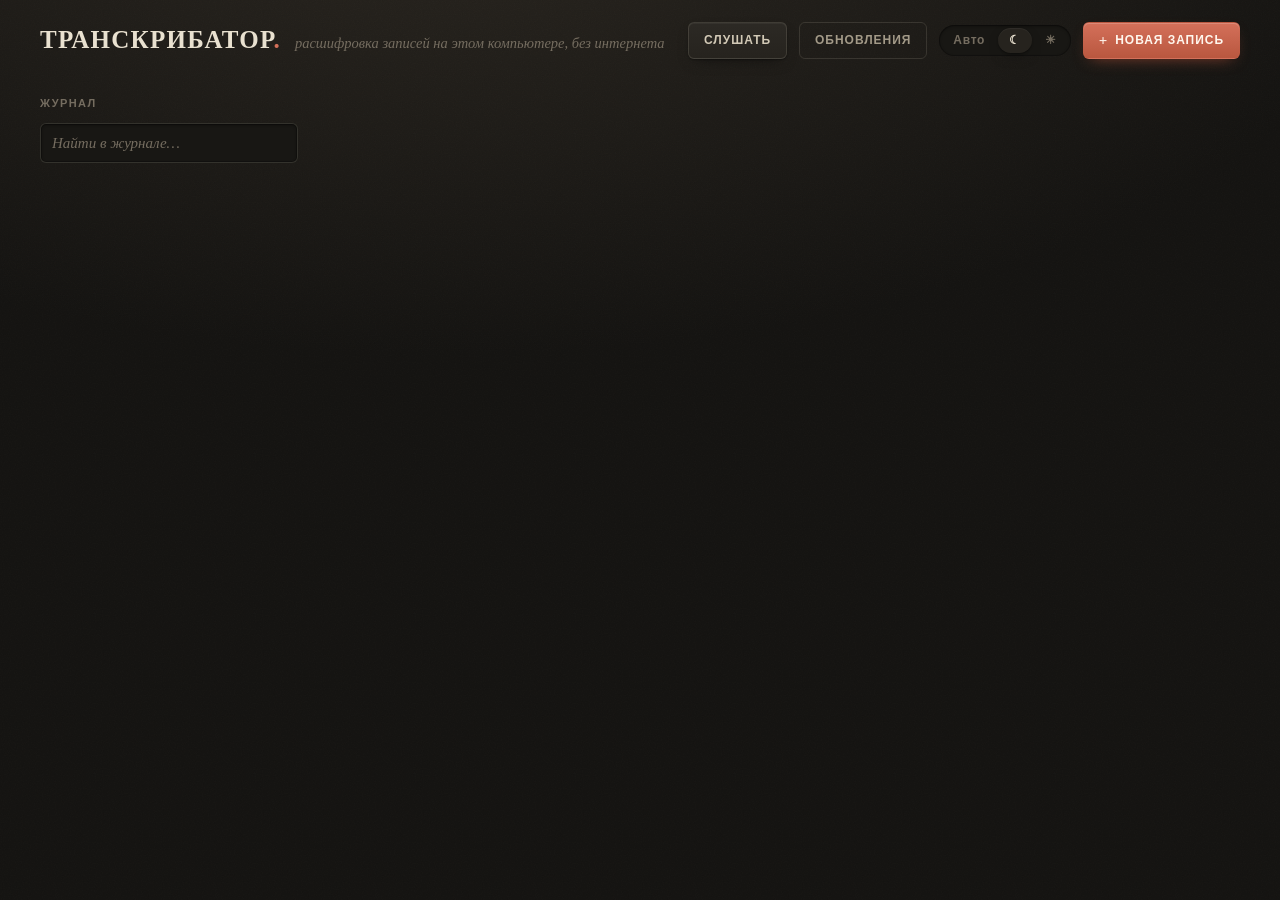
==== commit c81c4d51: "«Слушать»: запись звука компьютера для расшифровки - Новая кнопка «Слушать»: записывает то, что звуч" ====
--- a/app/static/index.html
+++ b/app/static/index.html
@@ -8,7 +8,7 @@
 <script src="theme.js"></script>
 <link rel="stylesheet" href="stenogramma.css">
 <style>
-/* Стили приложения «Транскрибатор». Общие токены и компоненты — в stenogramma.css (docs/STYLE.md). */
+/* Стили приложения «Транскрибатор». Общие токены и компоненты — в stenogramma.css. */
 :root { --aside-w: 290px; --layout-pad-l: 18px; --layout-gap: 8px; }
 
 /* ---------- шапка ---------- */
@@ -162,6 +162,24 @@
 .status .hint { font-style: italic; color: var(--ink-3); margin-top: 14px; }
 .status .err { font-family: var(--mono); font-size: 13px; color: var(--accent); white-space: pre-wrap; overflow-wrap: anywhere; border-radius: var(--r-sm); background: var(--accent-soft); padding: 10px 14px; margin: 16px 0; }
 
+/* ---------- «Слушать» ---------- */
+.rec-dot { width: 8px; height: 8px; border-radius: 50%; background: var(--accent); flex: 0 0 auto; box-shadow: 0 0 0 3px var(--accent-soft); }
+.rec-dot.live { animation: st-pulse 1.2s ease-in-out infinite; }
+@keyframes st-pulse { 50% { opacity: .35; } }
+#listenBtn .t { font-family: var(--mono); letter-spacing: 0; }
+.listen-stage { padding: 30px 0 8px; border-top: 1px solid var(--rule); }
+.listen-state { display: flex; align-items: center; gap: 10px; font-family: var(--sans); font-size: 13px; letter-spacing: .12em; text-transform: uppercase; font-weight: 700; color: var(--ink-2); }
+.listen-timer { font-family: var(--mono); font-size: 56px; line-height: 1; color: var(--ink-strong); margin: 16px 0 18px; font-variant-numeric: tabular-nums; }
+.listen-level { max-width: 520px; height: 8px; }
+.listen-level > .fill { transition: width .15s linear; }
+.listen-actions { display: flex; flex-wrap: wrap; gap: 12px; align-items: center; margin-top: 26px; }
+.listen-actions .btn { padding: 11px 20px; }
+.listen-hint { margin-top: 18px; }
+.saved-card { margin-top: 22px; padding: 18px 20px; }
+.saved-card .player { position: static; margin: 12px 0 4px; }
+.transcribe-form { display: grid; grid-template-columns: repeat(3, minmax(0, 1fr)); gap: 14px; margin: 16px 0 4px; }
+.row-actions { display: flex; flex-wrap: wrap; gap: 10px; align-items: center; margin-top: 16px; }
+
 /* ---------- окно обновлений ---------- */
 .upd-version { font-family: var(--sans); font-size: 13px; color: var(--ink-3); margin-top: 6px; overflow-wrap: anywhere; }
 .upd-summary { font-family: var(--sans); font-size: 13.5px; color: var(--ink-2); margin: 6px 0 12px; }
@@ -182,7 +200,8 @@
   aside { position: static; padding: 6px 6px 10px; max-height: 36vh; overflow-y: auto; }
   .wrap { margin: 0 auto; }
   .title-input { font-size: 25px; }
-  .form { grid-template-columns: minmax(0, 1fr); gap: 14px; }
+  .form, .transcribe-form { grid-template-columns: minmax(0, 1fr); gap: 14px; }
+  .listen-timer { font-size: 44px; }
   .turn { grid-template-columns: 52px minmax(0, 1fr); gap: 0 12px; }
   .turn .txt { font-size: 16px; }
   .player { top: 6px; padding: 8px 12px 8px 8px; gap: 10px; }
@@ -197,6 +216,7 @@
     <span>расшифровка записей на этом компьютере, без интернета</span>
   </div>
   <div class="mast-actions">
+    <button class="btn" id="listenBtn" title="Записать звук, который играет этот компьютер"><span class="rec-dot" id="listenDot" hidden></span><span id="listenLbl">Слушать</span></button>
     <button class="btn quiet" id="updBtn" title="Проверить обновления">Обновления<span class="dot" id="updDot" hidden></span></button>
     <div class="theme-switch" role="group" aria-label="Тема оформления"><button data-theme-set="auto" title="Как в системе">Авто</button><button data-theme-set="dark" title="Тёмная тема">☾</button><button data-theme-set="light" title="Светлая тема">☀</button></div>
     <button class="btn solid" id="newBtn"><span class="arrow">+</span>Новая запись</button>
@@ -262,6 +282,7 @@
   if (j.status === "queued") return `<span class="st-run">в очереди${j.queue_pos > 1 ? ` (${j.queue_pos}-я)` : ""}</span>`;
   if (j.status === "processing") return `<span class="st-run">${esc((STAGES[j.stage] || "обработка").toLowerCase())} · ${Math.round(j.progress * 100)}%</span>`;
   if (j.status === "error") return `<span class="st-err">ошибка</span>`;
+  if (j.status === "recorded") return `<span class="st-run">запись · ${fmtDur(j.duration) || "—"} · не расшифровано</span>`;
   return [fmtDur(j.duration), j.speakers ? `${j.speakers} ${plural(j.speakers, "голос", "голоса", "голосов")}` : ""].filter(Boolean).join(" · ");
 }
 function toast(msg) {
@@ -294,6 +315,7 @@
 $("#history").addEventListener("click", e => { const b = e.target.closest(".entry"); if (b) openJob(b.dataset.id); });
 $("#search").addEventListener("input", renderHistory);
 $("#newBtn").addEventListener("click", () => { state.current = null; state.job = null; history.replaceState(null, "", "#"); renderUpload(); renderHistory(); });
+$("#listenBtn").addEventListener("click", () => openListen());
 
 async function refreshJobs() {
   try { state.jobs = await api("/api/jobs"); } catch { return; }
@@ -302,20 +324,74 @@
     const j = state.jobs.find(x => x.id === state.current);
     if (!j) return;
     if (state.job && state.job.status !== "done" && j.status === "done") return openJob(j.id, true);
-    if (state.job && state.job.status !== "done") { Object.assign(state.job, j); renderJob(); }
+    // идущую задачу обновляем; готовую и «записано» не трогаем (сбились бы плеер и форма)
+    if (state.job && !["done", "recorded"].includes(state.job.status)) { Object.assign(state.job, j); renderJob(); }
   }
 }
 setInterval(() => { if (state.jobs.some(j => j.status === "queued" || j.status === "processing")) refreshJobs(); }, 1500);
+
+/* ---------------- общие поля ---------------- */
+const LANGS = [["ru", "Русский"], ["", "Определить автоматически"], ["en", "Английский"], ["uk", "Украинский"], ["kk", "Казахский"], ["de", "Немецкий"]];
+const langOptions = sel => LANGS.map(([v, t]) => `<option value="${v}" ${v === (sel ?? "ru") ? "selected" : ""}>${t}</option>`).join("");
+const spkOptions = () => [`<option value="0">Автоматически</option>`, `<option value="1">Один — без разделения</option>`]
+  .concat([2,3,4,5,6,7,8,9,10].map(n => `<option value="${n}">${n}</option>`)).join("");
+const modelOptions = () => (state.config?.models || []).map(m => `<option value="${m.id}" ${m.id === state.config.default_model ? "selected" : ""}>${esc(m.label)}</option>`).join("");
+/* форма «расшифровать» для сохранённой записи (экран «Слушать» и запись в журнале) */
+function transcribeFormHtml() {
+  return `<div class="transcribe-form">
+      <label class="field"><span class="smallcaps">Язык</span><select class="control" data-f="language">${langOptions()}</select></label>
+      <label class="field"><span class="smallcaps">Сколько голосов</span><select class="control" data-f="num_speakers">${spkOptions()}</select></label>
+      <label class="field"><span class="smallcaps">Модель</span><select class="control" data-f="model">${modelOptions()}</select></label>
+    </div>`;
+}
+async function startTranscribe(jobId, root) {
+  const body = {};
+  root.querySelectorAll("[data-f]").forEach(el => { body[el.dataset.f] = el.dataset.f === "num_speakers" ? +el.value : el.value; });
+  try {
+    await api(`/api/jobs/${jobId}/retry`, { method: "POST", headers: { "Content-Type": "application/json" }, body: JSON.stringify(body) });
+  } catch (e) { return toast(e.message); }
+  toast("Расшифровка запущена");
+  await refreshJobs(); openJob(jobId);
+}
+/* плеер: разметка и поведение (стенограмма и сохранённые записи) */
+function playerHtml(j) {
+  return `<div class="player">
+      <button class="play" id="play" title="Слушать (пробел)">${ICON_PLAY}</button>
+      <span class="ptime" id="ptime">00:00 / ${fmtTime(j.duration)}</span>
+      <div class="track" id="track" title="Перемотать"><div class="groove"><div class="fill"></div></div><div class="head"></div></div>
+      <audio id="audio" preload="metadata" src="/api/jobs/${j.id}/audio"></audio>
+    </div>`;
+}
+function mountPlayer(j, onTime) {
+  const audio = $("#audio"), track = $("#track");
+  const dur = () => (isFinite(audio.duration) && audio.duration) || j.duration || 1;
+  const paint = () => {
+    const f = Math.min(audio.currentTime / dur(), 1) * 100;
+    track.querySelector(".fill").style.width = f + "%";
+    track.querySelector(".head").style.left = f + "%";
+    $("#ptime").textContent = `${fmtTime(audio.currentTime)} / ${fmtTime(dur())}`;
+  };
+  $("#play").onclick = () => audio.paused ? audio.play() : audio.pause();
+  audio.onplay = () => { $("#play").innerHTML = ICON_PAUSE; };
+  audio.onpause = () => { $("#play").innerHTML = ICON_PLAY; };
+  audio.onloadedmetadata = paint;
+  audio.onerror = () => reportError("Не удалось загрузить аудио", audio.src);
+  const seek = e => { const r = track.getBoundingClientRect(); audio.currentTime = Math.max(0, Math.min(1, (e.clientX - r.left) / r.width)) * dur(); paint(); };
+  track.onpointerdown = e => { seek(e); track.setPointerCapture(e.pointerId); track.onpointermove = seek; };
+  track.onpointerup = () => { track.onpointermove = null; };
+  audio.ontimeupdate = () => { paint(); onTime?.(audio.currentTime); };
+  return audio;
+}
+const audioDownloadUrl = id => `/api/jobs/${id}/audio?download=1`;
 
 /* ---------------- новая запись ---------------- */
 function renderUpload() {
-  const models = (state.config?.models || []).map(m => `<option value="${m.id}" ${m.id === state.config.default_model ? "selected" : ""}>${esc(m.label)}</option>`).join("");
-  const spk = [`<option value="0">Автоматически</option>`, `<option value="1">Один — без разделения</option>`]
-    .concat([2,3,4,5,6,7,8,9,10].map(n => `<option value="${n}">${n}</option>`)).join("");
+  state.view = "upload";
+  const models = modelOptions(), spk = spkOptions();
   $("#main").innerHTML = `<div class="wrap sheet">
     <div class="kicker smallcaps">Новая расшифровка</div>
     <h1>Положите запись — получите стенограмму</h1>
-    <p class="lede">Речь распознаётся и делится по голосам прямо на этом Mac. Файлы никуда не уходят.</p>
+    <p class="lede">Речь распознаётся и делится по голосам прямо на этом компьютере. Файлы никуда не уходят.</p>
     <div class="drop" id="drop">
       <div class="big">Перетащите файлы сюда <em>или выберите</em></div>
       <div class="formats">m4a · mp3 · wav · ogg · opus · flac · aac · mp4 · mov</div>
@@ -324,7 +400,7 @@
     <ul class="files" id="files"></ul>
     <div class="form">
       <label class="field"><span class="smallcaps">Язык</span>
-        <select class="control" id="lang"><option value="ru">Русский</option><option value="">Определить автоматически</option><option value="en">Английский</option><option value="uk">Украинский</option><option value="kk">Казахский</option><option value="de">Немецкий</option></select>
+        <select class="control" id="lang">${langOptions()}</select>
       </label>
       <label class="field"><span class="smallcaps">Сколько голосов</span>
         <select class="control" id="spk">${spk}</select>
@@ -380,7 +456,7 @@
 /* ---------------- документ ---------------- */
 async function openJob(id, keepScroll = false) {
   const scroll = document.scrollingElement.scrollTop;
-  state.current = id;
+  state.current = id; state.view = "job";
   history.replaceState(null, "", "#" + id);
   renderHistory();
   try { state.job = await api(`/api/jobs/${id}`); } catch (e) { toast(e.message); return; }
@@ -414,9 +490,31 @@
 function renderJob() {
   const j = state.job; if (!j) return;
   const modelLabel = j.model === "large-v3-turbo" ? "large-v3 turbo" : "large-v3";
-  const head = `<div class="kicker smallcaps">${j.status === "done" ? "Стенограмма" : j.status === "error" ? "Ошибка" : "В работе"}</div>
+  const kicker = { done: "Стенограмма", error: "Ошибка", recorded: "Запись звука компьютера" }[j.status] || "В работе";
+  const head = `<div class="kicker smallcaps">${kicker}</div>
     <input class="title-input" id="title" value="${esc(j.title)}" title="${esc(j.title)} — нажмите, чтобы переименовать">
     <div class="meta"><span>${esc(j.filename)}</span><span>${fmtDate(j.created)}</span>${j.duration ? `<span>${fmtTime(j.duration)}</span>` : ""}${j.status === "done" ? `<span>Whisper ${modelLabel}</span><span>расшифровано за ${fmtDur(j.elapsed) || "—"}</span>` : ""}</div>`;
+
+  if (j.status === "recorded") {
+    $("#main").innerHTML = `<div class="wrap sheet">${head}
+      <div class="toolbar">
+        <a class="btn" href="${audioDownloadUrl(j.id)}" download>Скачать аудио <span class="arrow">↓</span></a>
+        <span class="grow"></span>
+        <span id="delWrap"><button class="btn danger" id="del">Удалить</button></span>
+      </div>
+      ${playerHtml(j)}
+      <div class="saved-card inset" id="trForm">
+        <div class="smallcaps" style="color:var(--ink-3)">Расшифровать запись</div>
+        ${transcribeFormHtml()}
+        <div class="row-actions"><button class="btn solid" id="trGo">Расшифровать <span class="arrow">→</span></button></div>
+      </div>
+    </div>`;
+    bindTitle();
+    mountPlayer(j);
+    $("#trGo").onclick = () => startTranscribe(j.id, $("#trForm"));
+    $("#del").onclick = () => deleteJob(false);
+    return;
+  }
 
   if (j.status !== "done") {
     const pct = Math.round((j.progress || 0) * 100);
@@ -456,52 +554,30 @@
     <div class="toolbar">
       <a class="btn solid" id="dl" href="${txtUrl(j)}" download>Скачать TXT <span class="arrow">↓</span></a>
       <button class="btn" id="copy">Копировать</button>
+      <a class="btn quiet" href="${audioDownloadUrl(j.id)}" download title="Скачать исходную запись">Аудио <span class="arrow">↓</span></a>
       <label class="chk"><input type="checkbox" id="ts" ${state.showTs ? "checked" : ""}>таймкоды</label>
       <label class="chk"><input type="checkbox" id="spkOpt" ${state.showSpk ? "checked" : ""}>имена</label>
       <span class="grow"></span>
       <span id="delWrap"><button class="btn danger" id="del">Удалить</button></span>
     </div>
     ${j.warning ? `<div class="notice">${esc(j.warning)}</div>` : ""}
-    <div class="player">
-      <button class="play" id="play" title="Слушать (пробел)">${ICON_PLAY}</button>
-      <span class="ptime" id="ptime">00:00 / ${fmtTime(j.duration)}</span>
-      <div class="track" id="track" title="Перемотать"><div class="groove"><div class="fill"></div></div><div class="head"></div></div>
-      <audio id="audio" preload="metadata" src="/api/jobs/${j.id}/audio"></audio>
-    </div>
+    ${playerHtml(j)}
     ${cast}
     <div class="transcript ${state.showTs ? "" : "no-ts"}" id="transcript">${turns}</div>
   </div>`;
   bindTitle();
 
-  const audio = $("#audio"), track = $("#track");
-  const dur = () => (isFinite(audio.duration) && audio.duration) || j.duration || 1;
-  const paint = () => {
-    const f = Math.min(audio.currentTime / dur(), 1) * 100;
-    track.querySelector(".fill").style.width = f + "%";
-    track.querySelector(".head").style.left = f + "%";
-    $("#ptime").textContent = `${fmtTime(audio.currentTime)} / ${fmtTime(dur())}`;
-  };
-  $("#play").onclick = () => audio.paused ? audio.play() : audio.pause();
-  audio.onplay = () => { $("#play").innerHTML = ICON_PAUSE; };
-  audio.onpause = () => { $("#play").innerHTML = ICON_PLAY; };
-  audio.onloadedmetadata = paint;
-  audio.onerror = () => reportError("Не удалось загрузить аудио", audio.src);
-  const seek = e => { const r = track.getBoundingClientRect(); audio.currentTime = Math.max(0, Math.min(1, (e.clientX - r.left) / r.width)) * dur(); paint(); };
-  track.onpointerdown = e => { seek(e); track.setPointerCapture(e.pointerId); track.onpointermove = seek; };
-  track.onpointerup = () => { track.onpointermove = null; };
+  let turnEls = [], last = null;
+  const audio = mountPlayer(j, now => {
+    const el = turnEls.find(x => now >= +x.dataset.start && now < +x.dataset.end + 0.3);
+    if (el !== last) { last?.classList.remove("playing"); el?.classList.add("playing"); last = el; }
+  });
 
   $("#transcript").addEventListener("click", e => {
     const t = e.target.closest("time"); if (!t) return;
     audio.currentTime = +t.dataset.t; audio.play();
   });
-  let turnEls = [...document.querySelectorAll(".turn")];
-  let last = null;
-  audio.ontimeupdate = () => {
-    paint();
-    const now = audio.currentTime;
-    const el = turnEls.find(x => now >= +x.dataset.start && now < +x.dataset.end + 0.3);
-    if (el !== last) { last?.classList.remove("playing"); el?.classList.add("playing"); last = el; }
-  };
+  turnEls = [...document.querySelectorAll(".turn")];
   document.querySelectorAll(".person input").forEach(inp => {
     inp.oninput = () => {
       inp.style.width = fitCh(inp.value);
@@ -561,6 +637,128 @@
   $("#no").onclick = () => { $("#delWrap").innerHTML = `<button class="btn danger" id="del">Удалить</button>`; $("#del").onclick = () => deleteJob(false); };
 }
 
+/* ---------------- «Слушать»: запись звука компьютера ---------------- */
+const lst = { data: null, rendered: null, silentSince: null };
+const LISTEN_ACTIVE = ["starting", "recording", "paused", "saving"];
+
+function openListen() {
+  state.current = null; state.job = null; state.view = "listen";
+  history.replaceState(null, "", "#listen");
+  renderHistory();
+  lst.rendered = null;
+  renderListen();
+  pollListen();
+}
+async function listenCmd(cmd, body) {
+  try {
+    lst.data = await api(`/api/listen/${cmd}`, { method: "POST", headers: { "Content-Type": "application/json" }, body: JSON.stringify(body || {}) });
+  } catch (e) { toast(e.message); }
+  renderListenBadge(); renderListen();
+}
+async function pollListen() {
+  try { lst.data = await api("/api/listen"); } catch { return; }
+  renderListenBadge();
+  if (state.view === "listen") renderListen();
+  if (lst.data.state === "saved" && lst.data.job_id && !state.jobs.some(j => j.id === lst.data.job_id)) refreshJobs();
+}
+(function listenLoop() {
+  const d = lst.data, fast = state.view === "listen" || (d && LISTEN_ACTIVE.includes(d.state));
+  pollListen().finally(() => setTimeout(listenLoop, fast ? 350 : 4000));
+})();
+
+function renderListenBadge() {
+  const d = lst.data; if (!d) return;
+  const active = LISTEN_ACTIVE.includes(d.state) && d.state !== "saving";
+  $("#listenDot").hidden = !active;
+  $("#listenDot").classList.toggle("live", d.state === "recording");
+  $("#listenLbl").innerHTML = active ? `<span class="t">${fmtTime(d.seconds)}</span>${d.state === "paused" ? " · пауза" : ""}` : "Слушать";
+  $("#listenBtn").title = active ? "Идёт запись звука — открыть" : "Записать звук, который играет этот компьютер";
+}
+
+function renderListen() {
+  const d = lst.data;
+  const head = `<div class="kicker smallcaps">Запись звука компьютера</div><h1>Слушать</h1>
+    <p class="lede">Записывается звук, который играет этот компьютер: созвон, вебинар, видео. Микрофон не используется.</p>`;
+  if (!d) { $("#main").innerHTML = `<div class="wrap sheet">${head}<div class="upd-state">Проверяю…</div></div>`; lst.rendered = "loading"; return; }
+  // перерисовываем разметку только при смене состояния; таймер и уровень — на месте
+  const key = d.supported ? d.state : "unsupported";
+  if (lst.rendered !== key) {
+    lst.rendered = key;
+    let body;
+    if (!d.supported) {
+      body = `<div class="notice">${esc(d.hint)}</div>`;
+    } else if (d.state === "idle") {
+      body = `<div class="listen-stage">
+          <div class="listen-state">Готово к записи</div>
+          <div class="listen-timer">00:00</div>
+          <div class="listen-actions"><button class="btn solid" id="lsStart"><span class="rec-dot" style="background:currentColor;box-shadow:none"></span>Начать запись</button></div>
+          <p class="note listen-hint">${esc(d.hint)} Запись продолжится, даже если закрыть вкладку.</p>
+        </div>`;
+    } else if (["starting", "recording", "paused"].includes(d.state)) {
+      const paused = d.state === "paused";
+      body = `<div class="listen-stage">
+          <div class="listen-state"><span class="rec-dot ${d.state === "recording" ? "live" : ""}"></span><span id="lsState">${d.state === "starting" ? "Запускаю запись…" : paused ? "На паузе" : "Идёт запись"}</span></div>
+          <div class="listen-timer" id="lsTimer">00:00</div>
+          <div class="groove listen-level" title="Уровень звука"><div class="fill" id="lsLevel"></div></div>
+          <div class="listen-actions">
+            ${paused ? `<button class="btn" id="lsResume">Продолжить</button>` : `<button class="btn" id="lsPause" ${d.state === "starting" ? "disabled" : ""}>Пауза</button>`}
+            <button class="btn solid" id="lsStop">Завершить</button>
+          </div>
+          <div class="notice" id="lsSilent" hidden></div>
+          <p class="note listen-hint">${d.state === "starting" && d.platform === "darwin" ? "macOS может спросить разрешение «Запись системного звука» для «Транскрибатор — звук» — нажмите «Разрешить»." : "Запись продолжится, даже если закрыть вкладку: таймер виден на кнопке в шапке."}</p>
+        </div>`;
+    } else if (d.state === "saving") {
+      body = `<div class="listen-stage"><div class="listen-state"><span class="rec-dot"></span>Сохраняю запись…</div><div class="listen-timer">${fmtTime(d.seconds)}</div></div>`;
+    } else if (d.state === "saved") {
+      const job = state.jobs.find(j => j.id === d.job_id);
+      body = `<div class="listen-stage">
+          <div class="listen-state">Запись сохранена</div>
+          <div class="saved-card raised" id="lsSaved">
+            <div style="font-family:var(--serif-display);font-size:20px;color:var(--ink-strong)">${esc(job?.title || "Запись")}</div>
+            <div class="meta" style="margin:4px 0 0">${job ? `<span>${fmtTime(job.duration)}</span>` : ""}<span>в журнале — «не расшифровано»</span></div>
+            ${job ? playerHtml(job) : ""}
+            ${transcribeFormHtml()}
+            <div class="row-actions">
+              <button class="btn solid" id="lsTranscribe">Расшифровать <span class="arrow">→</span></button>
+              <a class="btn" href="${audioDownloadUrl(d.job_id)}" download>Скачать аудио <span class="arrow">↓</span></a>
+              <span class="grow"></span>
+              <button class="btn quiet" id="lsOpen">Открыть в журнале</button>
+              <button class="btn quiet" id="lsNew">Новая запись</button>
+            </div>
+          </div>
+        </div>`;
+    } else {
+      body = `<div class="listen-stage"><div class="notice">${esc(d.error || "Ошибка записи")}</div>
+        <div class="listen-actions"><button class="btn" id="lsNew">Попробовать снова</button></div></div>`;
+    }
+    $("#main").innerHTML = `<div class="wrap sheet">${head}${body}</div>`;
+    const on = (id, fn) => { const el = $(id); if (el) el.onclick = fn; };
+    on("#lsStart", () => listenCmd("start"));
+    on("#lsPause", () => listenCmd("pause"));
+    on("#lsResume", () => listenCmd("resume"));
+    on("#lsStop", () => listenCmd("stop"));
+    on("#lsNew", async () => { await listenCmd("reset"); });
+    on("#lsOpen", () => openJob(d.job_id));
+    on("#lsTranscribe", () => startTranscribe(d.job_id, $("#lsSaved")));
+    const job = d.state === "saved" && state.jobs.find(j => j.id === d.job_id);
+    if (job) mountPlayer(job);
+    else if (d.state === "saved") refreshJobs().then(() => { lst.rendered = null; renderListen(); });
+  }
+  // живые значения
+  if ($("#lsTimer")) $("#lsTimer").textContent = fmtTime(d.seconds);
+  if ($("#lsLevel")) $("#lsLevel").style.width = `${Math.max(0, Math.min(100, (d.level_db + 60) / 60 * 100))}%`;
+  const silent = $("#lsSilent");
+  if (silent) {
+    const quiet = d.state === "recording" && d.level_db < -90;
+    lst.silentSince = quiet ? (lst.silentSince || Date.now()) : null;
+    const show = quiet && Date.now() - lst.silentSince > 6000;
+    silent.hidden = !show;
+    if (show) silent.textContent = d.platform === "darwin"
+      ? "Звук не поступает. Проверьте, что на компьютере что-то играет. Если играет — откройте Системные настройки → Конфиденциальность и безопасность → «Запись экрана и системного звука» и разрешите «Транскрибатор — звук»."
+      : "Звук не поступает. Проверьте, что на компьютере что-то играет и что звук выводится на устройство по умолчанию (колонки/наушники в настройках звука Windows).";
+  }
+}
+
 /* ---------------- обновления ---------------- */
 const upd = { data: null, busy: false };
 const fmtIso = iso => iso ? new Date(iso).toLocaleDateString("ru-RU", { day: "numeric", month: "long", year: "numeric" }) : "";
@@ -655,7 +853,8 @@
   state.config = await api("/api/config");
   await refreshJobs();
   const id = location.hash.slice(1);
-  if (id && state.jobs.some(j => j.id === id)) openJob(id); else renderUpload();
+  if (id === "listen") openListen();
+  else if (id && state.jobs.some(j => j.id === id)) openJob(id); else renderUpload();
   checkUpdates(false);
 })();
 </script>
--- a/app/static/stenogramma.css
+++ b/app/static/stenogramma.css
@@ -4,7 +4,7 @@
    «лист»; бумага и чернила вместо «продуктового» UI; один тёплый акцент.
    Шрифты ParaType (PT Serif / PT Sans / PT Mono) — встроены в macOS,
    бесплатны (OFL) для Windows/Linux; есть надёжные запасные.
-   Документация: docs/STYLE.md. Тема: theme.js (auto | dark | light).
+   Демо всех компонентов: style-guide.html. Тема: theme.js (auto | dark | light).
    ════════════════════════════════════════════════════════════════ */
 
 /* ───────── 1. Токены ───────── */
@@ -211,6 +211,7 @@
 .modal-head h2 { margin: 0; }
 .modal-body { padding: 4px 28px 18px; overflow-y: auto; min-height: 0; }
 .modal-foot { display: flex; flex-wrap: wrap; gap: 10px; justify-content: flex-end; align-items: center; padding: 14px 28px 20px; border-top: 1px solid var(--rule); }
+.modal-foot:empty { display: none; }   /* нет кнопок (например, идёт операция) — нет и полосы */
 @keyframes st-fade { from { opacity: 0; } }
 @keyframes st-rise { from { opacity: 0; transform: translateY(8px) scale(.99); } }
 
